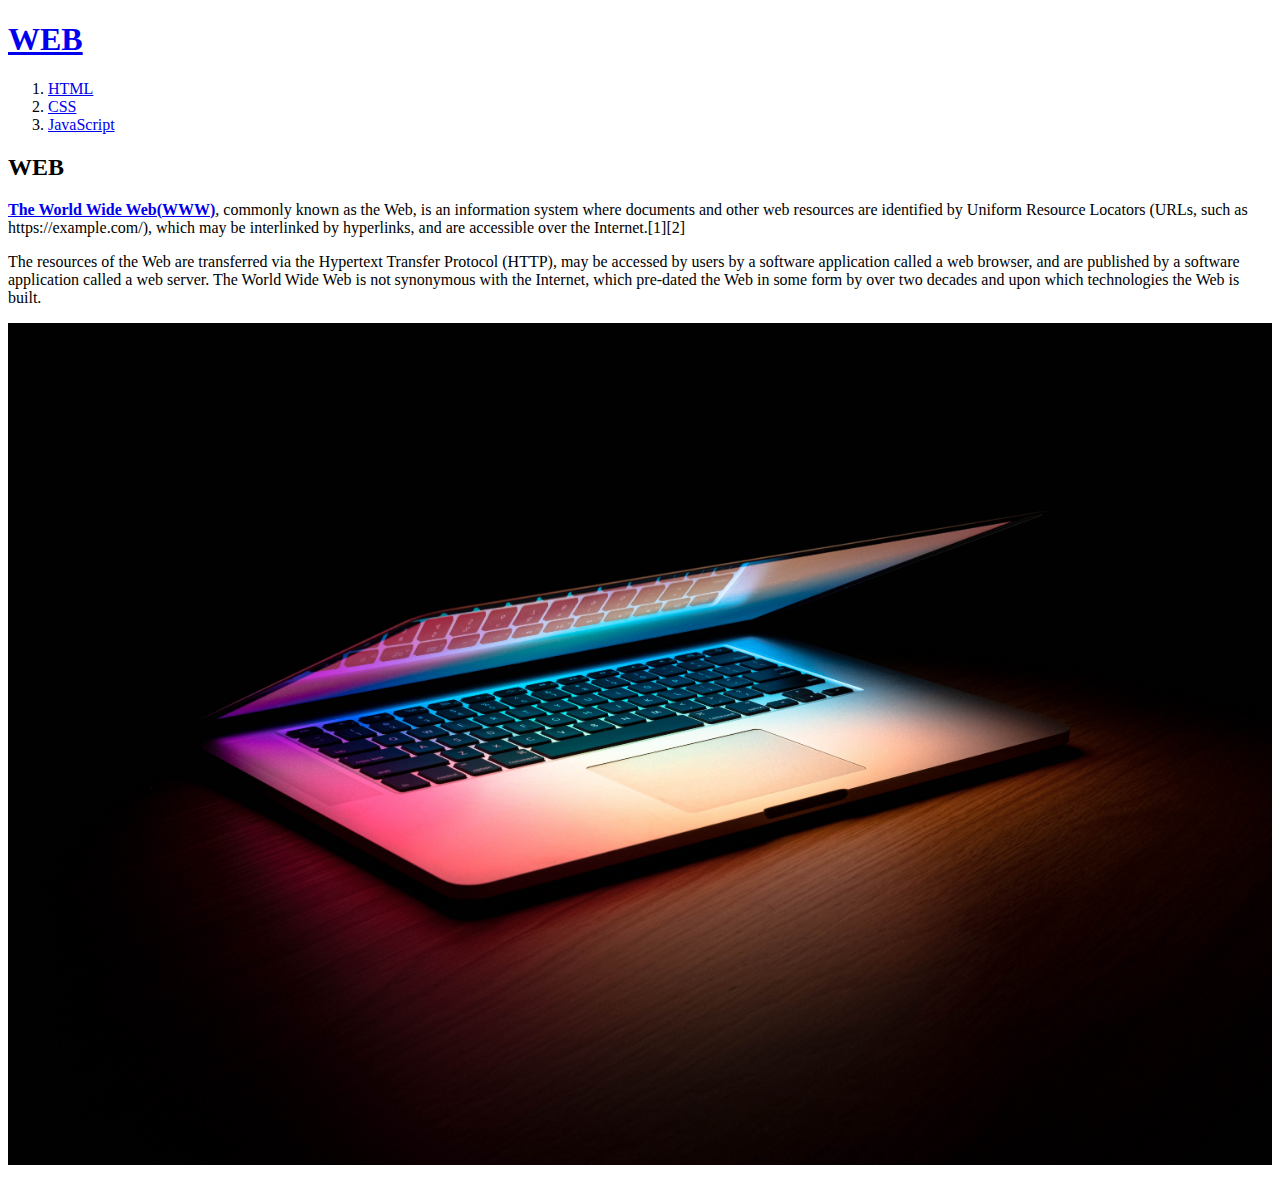
==== index.html @ 0624d1d9 "first version" ====
<!DOCTYPE html>
<html>
<head>
<title>WEB1 - Welcome</title>
<meta charset="utf-8"
</head>
<body>
    <h1><a href="index.html">WEB</a></h1>
<ol>
    <li><a href="1.html">HTML</a></li>
    <li><a href="2.html">CSS</a></li>
    <li><a href="3.html">JavaScript</a></li>
</ol>
<h2><strong>WEB</strong></h2>
<p><a href = "https://en.wikipedia.org/wiki/World_Wide_Web" target="_blank" title="WEB specification"><strong>The World Wide Web(WWW)</strong></a>,
 commonly known as the Web, is an information system where documents and other web resources are identified by Uniform Resource Locators (URLs, such as https://example.com/), which may be interlinked by hyperlinks, and are accessible over the Internet.[1][2]</p><p style="marin-top:20px">The resources of the Web are transferred via the Hypertext Transfer Protocol (HTTP), may be accessed by users by a software application called a web browser, and are published by a software application called a web server. The World Wide Web is not synonymous with the Internet, which pre-dated the Web in some form by over two decades and upon which technologies the Web is built.</p>
<img src="22.jpg" width="100%">

</body>
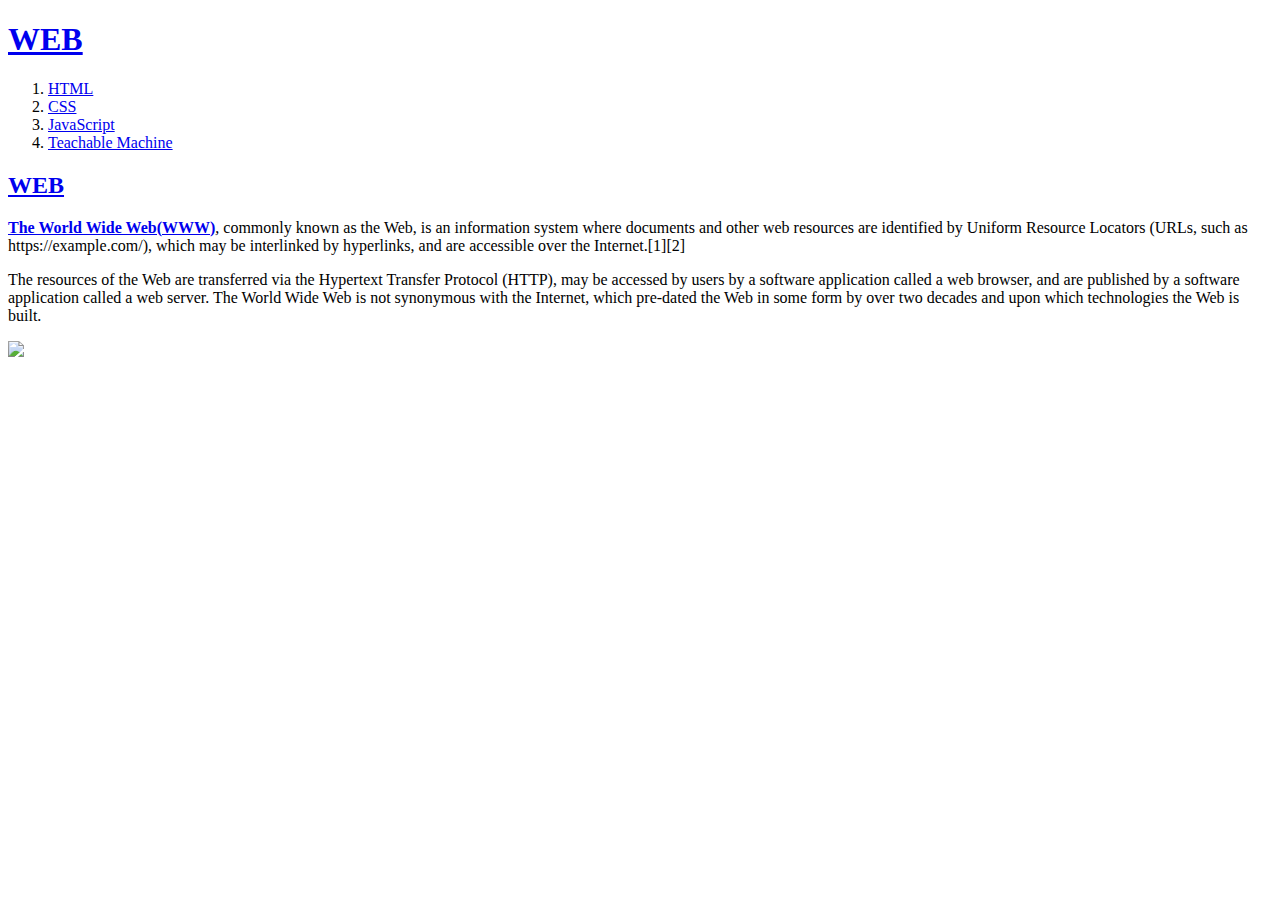
==== commit 4ddf5dc3: "Add files via upload" ====
--- a/index.html
+++ b/index.html
@@ -10,10 +10,25 @@
     <li><a href="1.html">HTML</a></li>
     <li><a href="2.html">CSS</a></li>
     <li><a href="3.html">JavaScript</a></li>
+    <li><a href="4.html">Teachable Machine</li>
 </ol>
 <h2><strong>WEB</strong></h2>
 <p><a href = "https://en.wikipedia.org/wiki/World_Wide_Web" target="_blank" title="WEB specification"><strong>The World Wide Web(WWW)</strong></a>,
  commonly known as the Web, is an information system where documents and other web resources are identified by Uniform Resource Locators (URLs, such as https://example.com/), which may be interlinked by hyperlinks, and are accessible over the Internet.[1][2]</p><p style="marin-top:20px">The resources of the Web are transferred via the Hypertext Transfer Protocol (HTTP), may be accessed by users by a software application called a web browser, and are published by a software application called a web server. The World Wide Web is not synonymous with the Internet, which pre-dated the Web in some form by over two decades and upon which technologies the Web is built.</p>
-<img src="22.jpg" width="100%">
+<img src="img/22.jpg" width="100%">
+
+<!--Start of Tawk.to Script-->
+<script type="text/javascript">
+var Tawk_API=Tawk_API||{}, Tawk_LoadStart=new Date();
+(function(){
+var s1=document.createElement("script"),s0=document.getElementsByTagName("script")[0];
+s1.async=true;
+s1.src='https://embed.tawk.to/60a642ceb1d5182476bac798/1f64n9ulo';
+s1.charset='UTF-8';
+s1.setAttribute('crossorigin','*');
+s0.parentNode.insertBefore(s1,s0);
+})();
+</script>
+<!--End of Tawk.to Script-->
 
 </body>
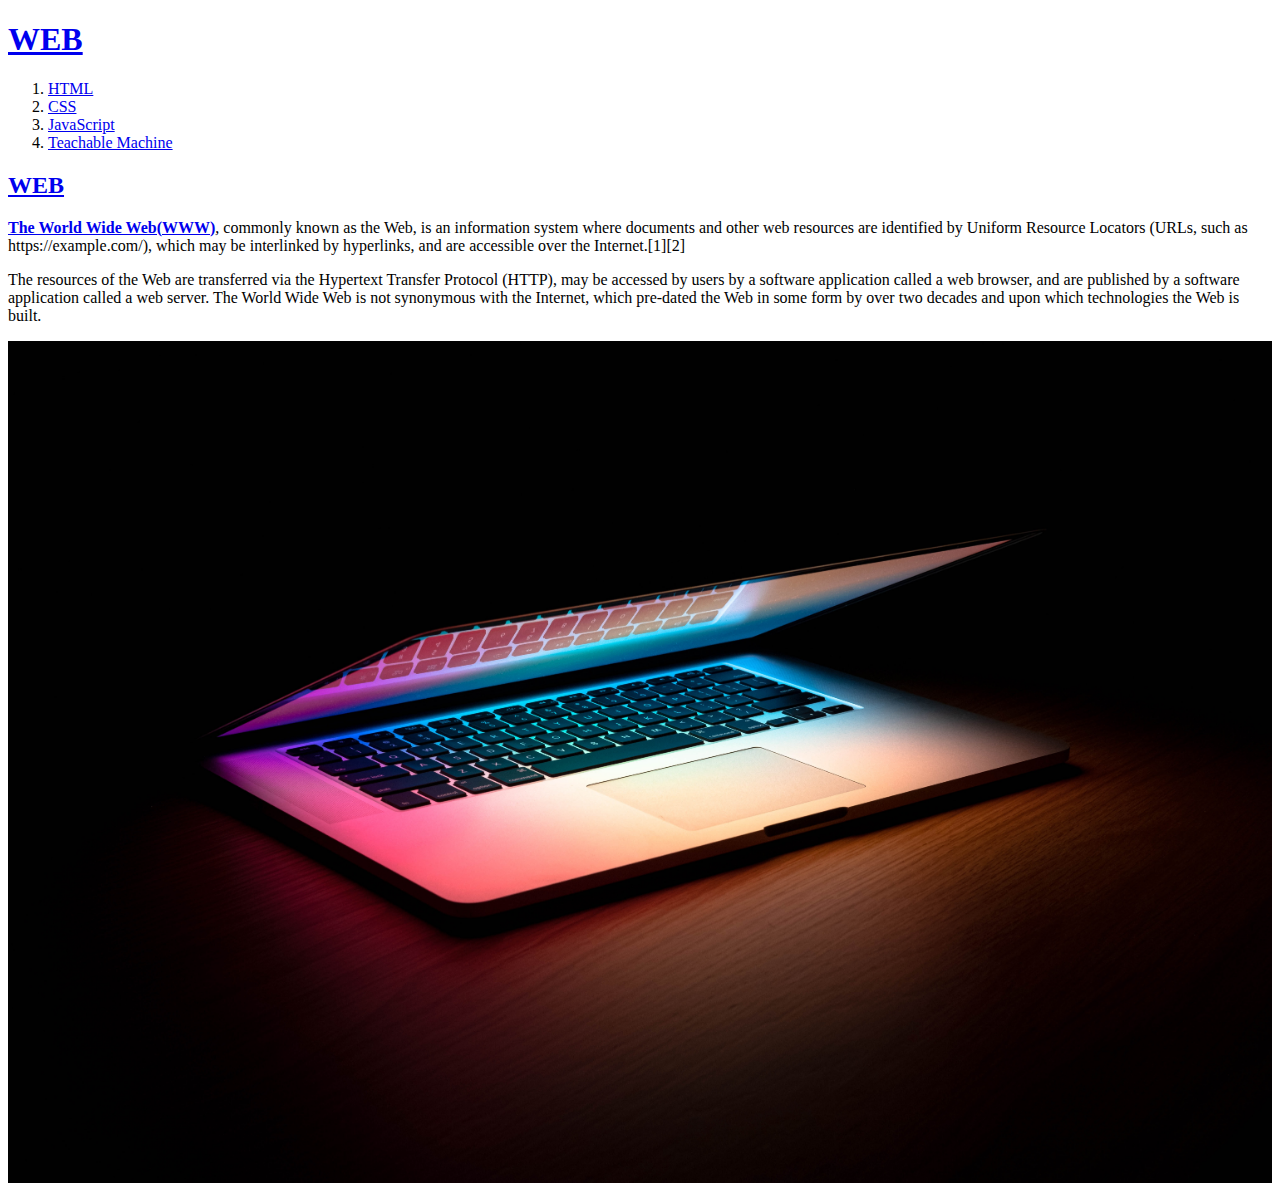
==== commit 159b929a: "Add files via upload" ====
--- a/index.html
+++ b/index.html
@@ -15,7 +15,7 @@
 <h2><strong>WEB</strong></h2>
 <p><a href = "https://en.wikipedia.org/wiki/World_Wide_Web" target="_blank" title="WEB specification"><strong>The World Wide Web(WWW)</strong></a>,
  commonly known as the Web, is an information system where documents and other web resources are identified by Uniform Resource Locators (URLs, such as https://example.com/), which may be interlinked by hyperlinks, and are accessible over the Internet.[1][2]</p><p style="marin-top:20px">The resources of the Web are transferred via the Hypertext Transfer Protocol (HTTP), may be accessed by users by a software application called a web browser, and are published by a software application called a web server. The World Wide Web is not synonymous with the Internet, which pre-dated the Web in some form by over two decades and upon which technologies the Web is built.</p>
-<img src="img/22.jpg" width="100%">
+<img src="22.jpg" width="100%">
 
 <!--Start of Tawk.to Script-->
 <script type="text/javascript">
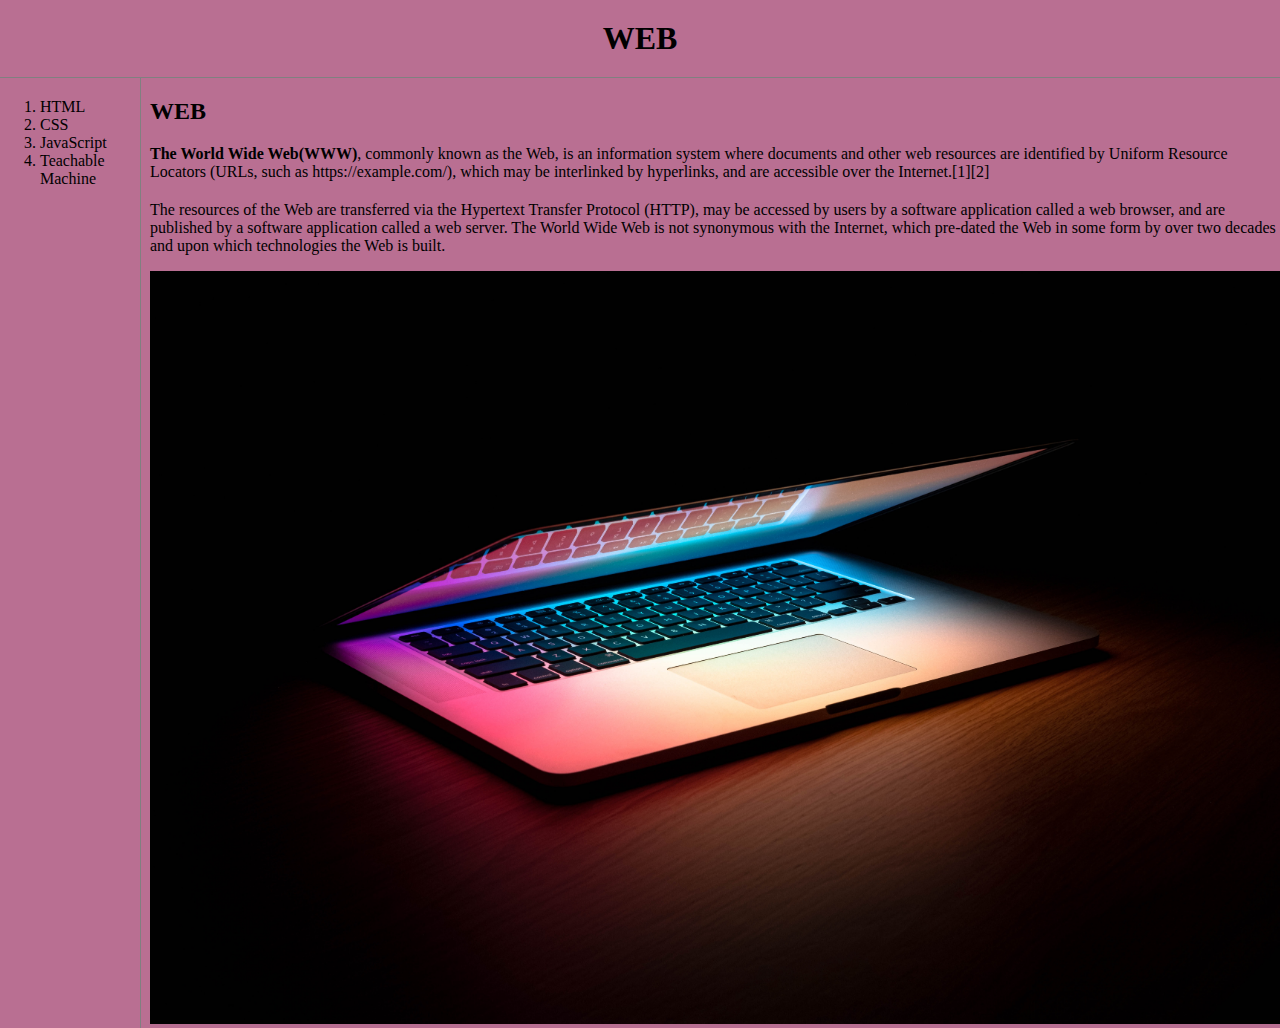
==== commit 34eecb68: "final practice result" ====
--- a/index.html
+++ b/index.html
@@ -2,20 +2,26 @@
 <html>
 <head>
 <title>WEB1 - Welcome</title>
-<meta charset="utf-8"
+<meta charset="utf-8">
+<link rel="stylesheet" href="style.css">
 </head>
 <body>
     <h1><a href="index.html">WEB</a></h1>
-<ol>
-    <li><a href="1.html">HTML</a></li>
-    <li><a href="2.html">CSS</a></li>
-    <li><a href="3.html">JavaScript</a></li>
-    <li><a href="4.html">Teachable Machine</li>
-</ol>
-<h2><strong>WEB</strong></h2>
-<p><a href = "https://en.wikipedia.org/wiki/World_Wide_Web" target="_blank" title="WEB specification"><strong>The World Wide Web(WWW)</strong></a>,
- commonly known as the Web, is an information system where documents and other web resources are identified by Uniform Resource Locators (URLs, such as https://example.com/), which may be interlinked by hyperlinks, and are accessible over the Internet.[1][2]</p><p style="marin-top:20px">The resources of the Web are transferred via the Hypertext Transfer Protocol (HTTP), may be accessed by users by a software application called a web browser, and are published by a software application called a web server. The World Wide Web is not synonymous with the Internet, which pre-dated the Web in some form by over two decades and upon which technologies the Web is built.</p>
-<img src="22.jpg" width="100%">
+    <div id="grid">
+        <ol>
+            <li><a href="1.html">HTML</a></li>
+            <li><a href="2.html">CSS</a></li>
+            <li><a href="3.html">JavaScript</a></li>
+            <li><a href="4.html">Teachable Machine</a></li>
+        </ol>
+    
+        <div>
+            <h2><strong>WEB</strong></h2>
+            <p><a href = "https://en.wikipedia.org/wiki/World_Wide_Web" target="_blank" title="WEB specification"><strong>The World Wide Web(WWW)</strong></a>,
+            commonly known as the Web, is an information system where documents and other web resources are identified by Uniform Resource Locators (URLs, such as https://example.com/), which may be interlinked by hyperlinks, and are accessible over the Internet.[1][2]</p><p style="margin-top:20px">The resources of the Web are transferred via the Hypertext Transfer Protocol (HTTP), may be accessed by users by a software application called a web browser, and are published by a software application called a web server. The World Wide Web is not synonymous with the Internet, which pre-dated the Web in some form by over two decades and upon which technologies the Web is built.</p>
+            <img src="22.jpg" width="100%">
+        </div>
+    </div>
 
 <!--Start of Tawk.to Script-->
 <script type="text/javascript">
@@ -31,4 +37,26 @@
 </script>
 <!--End of Tawk.to Script-->
 
+
+<div id="disqus_thread"></div>
+<script>
+    /**
+    *  RECOMMENDED CONFIGURATION VARIABLES: EDIT AND UNCOMMENT THE SECTION BELOW TO INSERT DYNAMIC VALUES FROM YOUR PLATFORM OR CMS.
+    *  LEARN WHY DEFINING THESE VARIABLES IS IMPORTANT: https://disqus.com/admin/universalcode/#configuration-variables    */
+    /*
+    var disqus_config = function () {
+    this.page.url = PAGE_URL;  // Replace PAGE_URL with your page's canonical URL variable
+    this.page.identifier = PAGE_IDENTIFIER; // Replace PAGE_IDENTIFIER with your page's unique identifier variable
+    };
+    */
+    (function() { // DON'T EDIT BELOW THIS LINE
+    var d = document, s = d.createElement('script');
+    s.src = 'https://html-7vwtvaxm1x.disqus.com/embed.js';
+    s.setAttribute('data-timestamp', +new Date());
+    (d.head || d.body).appendChild(s);
+    })();
+</script>
+<noscript>Please enable JavaScript to view the <a href="https://disqus.com/?ref_noscript">comments powered by Disqus.</a></noscript>
+
+
 </body>
--- a/style.css
+++ b/style.css
@@ -0,0 +1,41 @@
+body {
+    background-color: rgb(185, 111, 146);
+}
+
+a {
+    color: black;
+    text-decoration: none;
+}
+h1 {
+    font-size: 60x;
+    text-align: center;
+    border-bottom: 1px solid grey;
+    margin: 0;
+    padding: 20px;
+}
+#grid {
+    display: grid;
+    grid-template-columns: 150px 1fr;
+}
+body {
+    margin: 0;
+}
+
+
+#grid ol {
+    border-right: 1px solid grey;
+    width: 100px;
+    margin: 0;
+    padding-top: 20px;
+}
+@media(max-width:800px) {
+    #grid {
+        display: block;
+    }
+    #grid ol {
+        border-right: none;
+    }
+    h1 {
+        border-bottom: none;
+    }
+}
